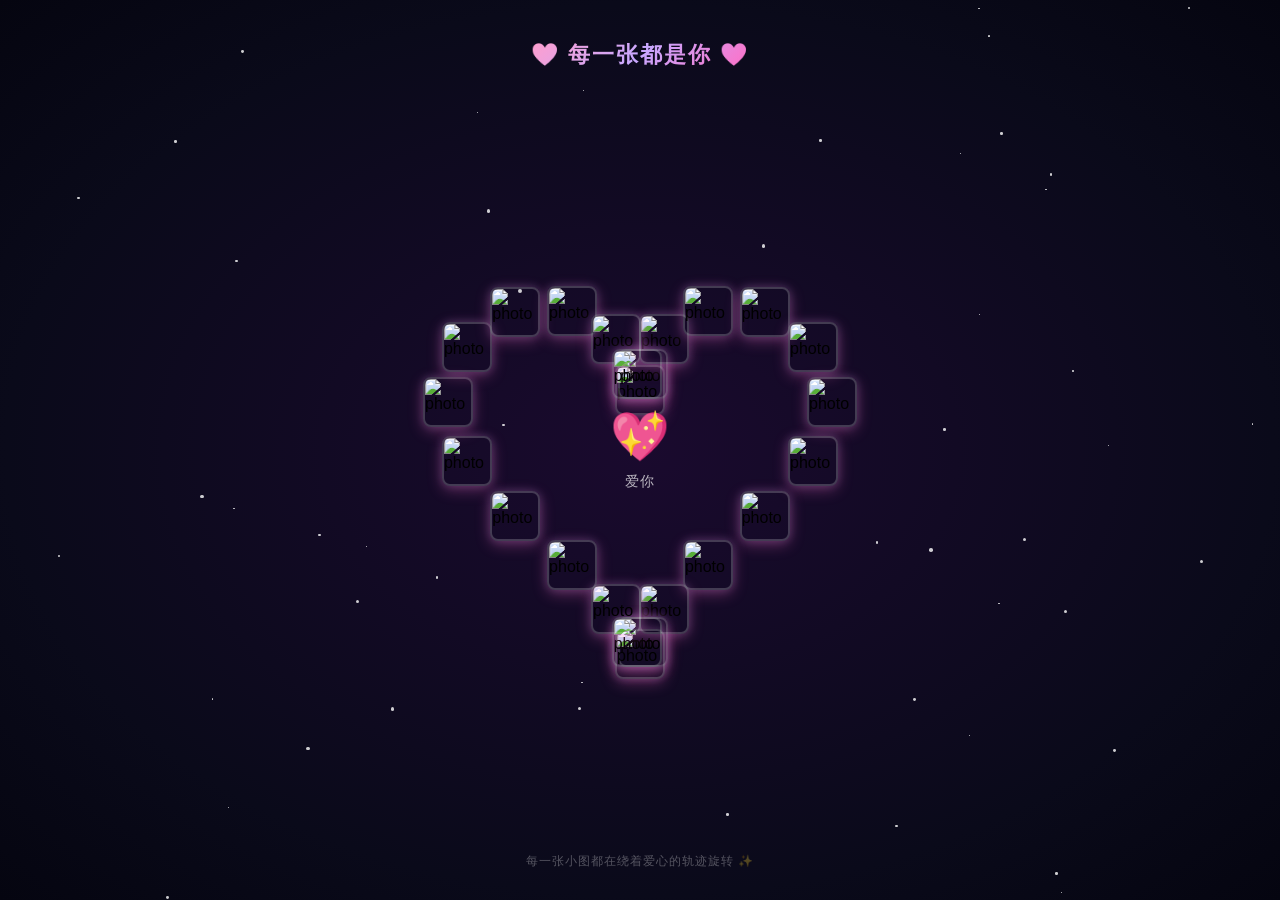
==== jizi.html @ 72210133 "Create jizi.html" ====
<!DOCTYPE html>
<html lang="zh-CN">
<html lang="zh-CN">
<head>
<meta charset="UTF-8" />
<meta name="viewport" content="width=device-width, initial-scale=1.0" />
<title>旋转爱心 💕</title>
<style>
  * { margin: 0; padding: 0; box-sizing: border-box; }

  body {
    min-height: 100vh;
    background: radial-gradient(ellipse at center, #1a0a2e, #0a0a1a 70%, #050510);
    display: flex;
    justify-content: center;
    align-items: center;
    overflow: hidden;
    font-family: "PingFang SC", "Microsoft YaHei", sans-serif;
  }

  /* 星星背景 */
  .stars {
    position: fixed;
    inset: 0;
    pointer-events: none;
  }
  .stars span {
    position: absolute;
    border-radius: 50%;
    background: rgba(255,255,255,.8);
    animation: twinkle var(--d, 3s) ease-in-out infinite;
  }
  @keyframes twinkle {
    0%,100% { opacity: .2; transform: scale(.8); }
    50% { opacity: 1; transform: scale(1.2); }
  }

  /* 爱心容器 */
  .heart-container {
    position: relative;
    width: 400px;
    height: 400px;
    animation: heartBeat 2s ease-in-out infinite;
  }
  @keyframes heartBeat {
    0%,100% { transform: scale(1); }
    15% { transform: scale(1.08); }
    30% { transform: scale(1); }
    45% { transform: scale(1.04); }
    60% { transform: scale(1); }
  }

  /* 每张小图 */
  .heart-item {
    position: absolute;
    width: 50px;
    height: 50px;
    border-radius: 8px;
    overflow: hidden;
    box-shadow: 0 4px 15px rgba(255,110,196,.3), 0 0 10px rgba(200,168,255,.2);
    border: 2px solid rgba(255,255,255,.2);
    animation: orbit var(--orbit-duration, 12s) linear infinite;
    animation-delay: var(--delay, 0s);
    transform-origin: center center;
  }
  .heart-item img {
    width: 100%;
    height: 100%;
    object-fit: cover;
    animation: spin 4s linear infinite;
  }

  @keyframes orbit {
    from { transform: rotate(var(--start-angle, 0deg)) translateX(var(--radius, 140px)) rotate(calc(-1 * var(--start-angle, 0deg))); }
    to { transform: rotate(calc(var(--start-angle, 0deg) + 360deg)) translateX(var(--radius, 140px)) rotate(calc(-1 * (var(--start-angle, 0deg) + 360deg))); }
  }
  @keyframes spin {
    from { transform: rotate(0deg); }
    to { transform: rotate(360deg); }
  }

  /* 爱心中心文字 */
  .heart-center {
    position: absolute;
    top: 50%;
    left: 50%;
    transform: translate(-50%, -50%);
    text-align: center;
    z-index: 10;
    pointer-events: none;
  }
  .heart-center .emoji {
    font-size: 48px;
    animation: pulse 2s ease-in-out infinite;
  }
  .heart-center .text {
    margin-top: 8px;
    font-size: 14px;
    color: rgba(255,255,255,.7);
    letter-spacing: 1px;
  }
  @keyframes pulse {
    0%,100% { transform: scale(1); }
    50% { transform: scale(1.15); }
  }

  /* 标题 */
  .title {
    position: fixed;
    top: 40px;
    left: 50%;
    transform: translateX(-50%);
    font-size: 22px;
    font-weight: 700;
    background: linear-gradient(135deg, #ff9ecd, #c8a8ff, #ff6ec4);
    -webkit-background-clip: text;
    -webkit-text-fill-color: transparent;
    background-clip: text;
    letter-spacing: 2px;
    animation: titleGlow 3s ease-in-out infinite;
    white-space: nowrap;
  }
  @keyframes titleGlow {
    0%,100% { filter: brightness(1); }
    50% { filter: brightness(1.3); }
  }

  /* 底部提示 */
  .hint {
    position: fixed;
    bottom: 30px;
    left: 50%;
    transform: translateX(-50%);
    color: rgba(255,255,255,.3);
    font-size: 12px;
    letter-spacing: 1px;
  }

  @media (max-width: 480px) {
    .heart-container { width: 320px; height: 320px; }
    .heart-item { width: 40px; height: 40px; }
    .title { font-size: 17px; top: 24px; }
    .heart-center .emoji { font-size: 36px; }
  }
</style>
</head>
<body>

<div class="title">❤️ 每一张都是你 ❤️</div>

<div class="stars" id="stars"></div>

<div class="heart-container" id="heartContainer">
  <!-- 中心 -->
  <div class="heart-center">
    <div class="emoji">💖</div>
    <div class="text">爱你</div>
  </div>
  <!-- JS 动态生成图片 -->
</div>

<div class="hint">每一张小图都在绕着爱心的轨迹旋转 ✨</div>

<script>
  // 星星
  const starsEl = document.getElementById('stars');
  for (let i = 0; i < 50; i++) {
    const s = document.createElement('span');
    s.style.left = Math.random() * 100 + '%';
    s.style.top = Math.random() * 100 + '%';
    s.style.width = s.style.height = (Math.random() * 3 + 1) + 'px';
    s.style.setProperty('--d', (Math.random() * 4 + 2) + 's');
    s.style.animationDelay = Math.random() * 4 + 's';
    starsEl.appendChild(s);
  }

  // 生成爱心轨迹上的点
  // 爱心参数方程: x = 16sin³(t), y = -(13cos(t) - 5cos(2t) - 2cos(3t) - cos(4t))
  function heartPoint(t) {
    const x = 16 * Math.pow(Math.sin(t), 3);
    const y = -(13 * Math.cos(t) - 5 * Math.cos(2*t) - 2 * Math.cos(3*t) - Math.cos(4*t));
    return { x, y };
  }

  const container = document.getElementById('heartContainer');
  const count = 24; // 图片数量
  const scale = 12; // 爱心大小缩放

  for (let i = 0; i < count; i++) {
    const t = (i / count) * Math.PI * 2;
    const pt = heartPoint(t);

    // 爱心坐标 → 容器中心偏移
    const cx = 200 + pt.x * scale;
    const cy = 200 + pt.y * scale;

    const item = document.createElement('div');
    item.className = 'heart-item';
    item.style.left = (cx - 25) + 'px';
    item.style.top = (cy - 25) + 'px';
    item.style.setProperty('--start-angle', (t * 180 / Math.PI) + 'deg');
    item.style.setProperty('--radius', '140px');
    item.style.setProperty('--orbit-duration', (10 + (i % 4) * 2) + 's');
    item.style.setProperty('--delay', (-i * 0.5) + 's');

    const img = document.createElement('img');
    // ★ 替换成你自己的图片路径，可以用同一张或不同张
    img.src = 'https://picsum.photos/100/100?random=' + i;
    img.alt = 'photo';

    item.appendChild(img);
    container.appendChild(item);
  }
</script>

</body>
</html>
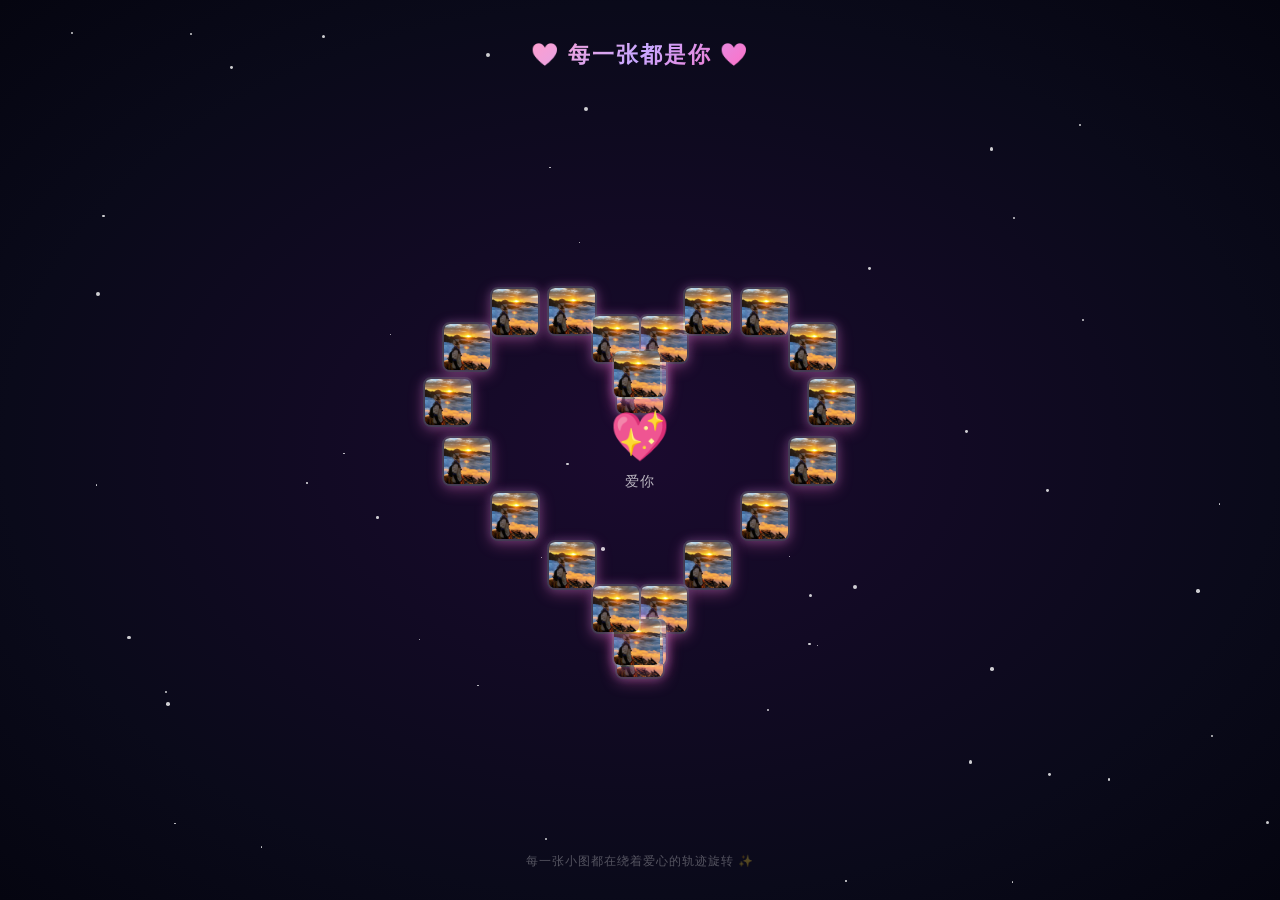
==== commit 47155159: "Update jizi.html" ====
--- a/jizi.html
+++ b/jizi.html
@@ -205,7 +205,7 @@
 
     const img = document.createElement('img');
     // ★ 替换成你自己的图片路径，可以用同一张或不同张
-    img.src = 'https://picsum.photos/100/100?random=' + i;
+    img.src = './ji.jpg?random=' + i;
     img.alt = 'photo';
 
     item.appendChild(img);
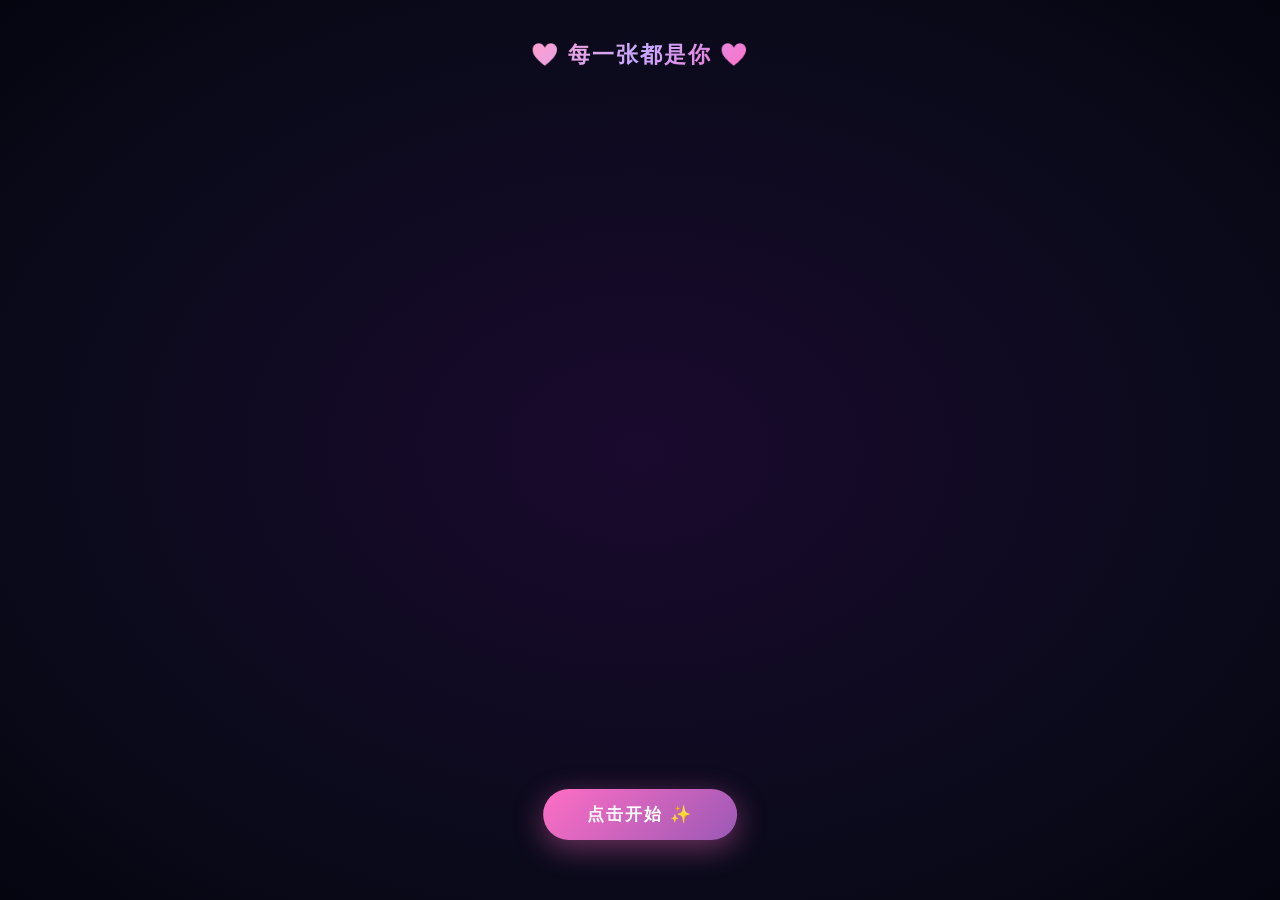
==== commit 667af157: "Update jizi.html" ====
--- a/jizi.html
+++ b/jizi.html
@@ -1,10 +1,9 @@
 <!DOCTYPE html>
-<html lang="zh-CN">
 <html lang="zh-CN">
 <head>
 <meta charset="UTF-8" />
 <meta name="viewport" content="width=device-width, initial-scale=1.0" />
-<title>旋转爱心 💕</title>
+<title>照片拼成爱心 💕</title>
 <style>
   * { margin: 0; padding: 0; box-sizing: border-box; }
 
@@ -18,91 +17,75 @@
     font-family: "PingFang SC", "Microsoft YaHei", sans-serif;
   }
 
-  /* 星星背景 */
-  .stars {
-    position: fixed;
-    inset: 0;
-    pointer-events: none;
-  }
-  .stars span {
+  .scene {
+    position: relative;
+    width: 420px;
+    height: 420px;
+  }
+
+  /* 每张照片 */
+  .photo-piece {
     position: absolute;
-    border-radius: 50%;
-    background: rgba(255,255,255,.8);
-    animation: twinkle var(--d, 3s) ease-in-out infinite;
-  }
-  @keyframes twinkle {
-    0%,100% { opacity: .2; transform: scale(.8); }
-    50% { opacity: 1; transform: scale(1.2); }
-  }
-
-  /* 爱心容器 */
-  .heart-container {
-    position: relative;
-    width: 400px;
-    height: 400px;
-    animation: heartBeat 2s ease-in-out infinite;
-  }
-  @keyframes heartBeat {
-    0%,100% { transform: scale(1); }
-    15% { transform: scale(1.08); }
-    30% { transform: scale(1); }
-    45% { transform: scale(1.04); }
-    60% { transform: scale(1); }
-  }
-
-  /* 每张小图 */
-  .heart-item {
-    position: absolute;
-    width: 50px;
-    height: 50px;
-    border-radius: 8px;
+    width: 36px;
+    height: 36px;
+    border-radius: 6px;
     overflow: hidden;
-    box-shadow: 0 4px 15px rgba(255,110,196,.3), 0 0 10px rgba(200,168,255,.2);
-    border: 2px solid rgba(255,255,255,.2);
-    animation: orbit var(--orbit-duration, 12s) linear infinite;
-    animation-delay: var(--delay, 0s);
-    transform-origin: center center;
-  }
-  .heart-item img {
+    box-shadow: 0 2px 10px rgba(255,110,196,.3);
+    border: 1.5px solid rgba(255,255,255,.25);
+    opacity: 0;
+    transition: all 1.2s cubic-bezier(.34,1.56,.64,1);
+  }
+  .photo-piece img {
     width: 100%;
     height: 100%;
     object-fit: cover;
-    animation: spin 4s linear infinite;
-  }
-
-  @keyframes orbit {
-    from { transform: rotate(var(--start-angle, 0deg)) translateX(var(--radius, 140px)) rotate(calc(-1 * var(--start-angle, 0deg))); }
-    to { transform: rotate(calc(var(--start-angle, 0deg) + 360deg)) translateX(var(--radius, 140px)) rotate(calc(-1 * (var(--start-angle, 0deg) + 360deg))); }
-  }
-  @keyframes spin {
-    from { transform: rotate(0deg); }
-    to { transform: rotate(360deg); }
-  }
-
-  /* 爱心中心文字 */
-  .heart-center {
+  }
+
+  /* 爱心形成后的脉冲 */
+  .scene.formed .photo-piece {
+    animation: pieceFloat 3s ease-in-out infinite;
+  }
+  @keyframes pieceFloat {
+    0%,100% { transform: translateY(0) rotate(0deg); }
+    50% { transform: translateY(-3px) rotate(1deg); }
+  }
+
+  /* 中心爱心 */
+  .center-heart {
     position: absolute;
     top: 50%;
     left: 50%;
-    transform: translate(-50%, -50%);
-    text-align: center;
-    z-index: 10;
+    transform: translate(-50%, -50%) scale(0);
+    font-size: 52px;
+    z-index: 5;
+    transition: transform 0.8s cubic-bezier(.34,1.56,.64,1);
     pointer-events: none;
   }
-  .heart-center .emoji {
-    font-size: 48px;
-    animation: pulse 2s ease-in-out infinite;
-  }
-  .heart-center .text {
-    margin-top: 8px;
+  .center-heart.show {
+    transform: translate(-50%, -50%) scale(1);
+    animation: heartPulse 2s ease-in-out infinite 0.8s;
+  }
+  @keyframes heartPulse {
+    0%,100% { transform: translate(-50%, -50%) scale(1); }
+    50% { transform: translate(-50%, -50%) scale(1.15); }
+  }
+
+  /* 文字 */
+  .center-text {
+    position: absolute;
+    top: 60%;
+    left: 50%;
+    transform: translateX(-50%) translateY(20px);
+    color: rgba(255,255,255,.8);
     font-size: 14px;
-    color: rgba(255,255,255,.7);
-    letter-spacing: 1px;
-  }
-  @keyframes pulse {
-    0%,100% { transform: scale(1); }
-    50% { transform: scale(1.15); }
-  }
+    letter-spacing: 2px;
+    opacity: 0;
+    transition: opacity 1s ease 2s;
+    white-space: nowrap;
+    z-index: 5;
+    pointer-events: none;
+  }
+  .center-text.show { opacity: 1; }
 
   /* 标题 */
   .title {
@@ -125,22 +108,40 @@
     50% { filter: brightness(1.3); }
   }
 
-  /* 底部提示 */
-  .hint {
+  /* 按钮 */
+  .start-btn {
     position: fixed;
-    bottom: 30px;
+    bottom: 60px;
     left: 50%;
     transform: translateX(-50%);
-    color: rgba(255,255,255,.3);
-    font-size: 12px;
-    letter-spacing: 1px;
+    padding: 14px 44px;
+    border-radius: 50px;
+    background: linear-gradient(135deg, #ff6ec4, #9b59b6);
+    color: #fff;
+    font-size: 17px;
+    font-weight: 600;
+    border: none;
+    cursor: pointer;
+    letter-spacing: 2px;
+    box-shadow: 0 8px 30px rgba(255,110,196,.4);
+    transition: all .3s ease;
+    z-index: 100;
+  }
+  .start-btn:hover {
+    transform: translateX(-50%) scale(1.06);
+    box-shadow: 0 12px 40px rgba(255,110,196,.6);
+  }
+  .start-btn.hidden {
+    opacity: 0;
+    pointer-events: none;
+    transform: translateX(-50%) scale(0.8);
   }
 
   @media (max-width: 480px) {
-    .heart-container { width: 320px; height: 320px; }
-    .heart-item { width: 40px; height: 40px; }
+    .scene { width: 340px; height: 340px; }
+    .photo-piece { width: 28px; height: 28px; }
     .title { font-size: 17px; top: 24px; }
-    .heart-center .emoji { font-size: 36px; }
+    .center-heart { font-size: 40px; }
   }
 </style>
 </head>
@@ -148,68 +149,103 @@
 
 <div class="title">❤️ 每一张都是你 ❤️</div>
 
-<div class="stars" id="stars"></div>
-
-<div class="heart-container" id="heartContainer">
-  <!-- 中心 -->
-  <div class="heart-center">
-    <div class="emoji">💖</div>
-    <div class="text">爱你</div>
-  </div>
-  <!-- JS 动态生成图片 -->
+<div class="scene" id="scene">
+  <div class="center-heart" id="centerHeart">💖</div>
+  <div class="center-text" id="centerText">拼成了 · 永远在一起</div>
 </div>
 
-<div class="hint">每一张小图都在绕着爱心的轨迹旋转 ✨</div>
+<button class="start-btn" id="startBtn" onclick="start()">点击开始 ✨</button>
 
 <script>
-  // 星星
-  const starsEl = document.getElementById('stars');
-  for (let i = 0; i < 50; i++) {
-    const s = document.createElement('span');
-    s.style.left = Math.random() * 100 + '%';
-    s.style.top = Math.random() * 100 + '%';
-    s.style.width = s.style.height = (Math.random() * 3 + 1) + 'px';
-    s.style.setProperty('--d', (Math.random() * 4 + 2) + 's');
-    s.style.animationDelay = Math.random() * 4 + 's';
-    starsEl.appendChild(s);
-  }
-
-  // 生成爱心轨迹上的点
-  // 爱心参数方程: x = 16sin³(t), y = -(13cos(t) - 5cos(2t) - 2cos(3t) - cos(4t))
+  const scene = document.getElementById('scene');
+  const centerHeart = document.getElementById('centerHeart');
+  const centerText = document.getElementById('centerText');
+  const startBtn = document.getElementById('startBtn');
+
+  // 爱心参数方程
   function heartPoint(t) {
     const x = 16 * Math.pow(Math.sin(t), 3);
     const y = -(13 * Math.cos(t) - 5 * Math.cos(2*t) - 2 * Math.cos(3*t) - Math.cos(4*t));
     return { x, y };
   }
 
-  const container = document.getElementById('heartContainer');
-  const count = 24; // 图片数量
-  const scale = 12; // 爱心大小缩放
-
-  for (let i = 0; i < count; i++) {
-    const t = (i / count) * Math.PI * 2;
-    const pt = heartPoint(t);
-
-    // 爱心坐标 → 容器中心偏移
-    const cx = 200 + pt.x * scale;
-    const cy = 200 + pt.y * scale;
-
-    const item = document.createElement('div');
-    item.className = 'heart-item';
-    item.style.left = (cx - 25) + 'px';
-    item.style.top = (cy - 25) + 'px';
-    item.style.setProperty('--start-angle', (t * 180 / Math.PI) + 'deg');
-    item.style.setProperty('--radius', '140px');
-    item.style.setProperty('--orbit-duration', (10 + (i % 4) * 2) + 's');
-    item.style.setProperty('--delay', (-i * 0.5) + 's');
+  // 生成爱心上的所有点
+  function generateHeartPoints(num) {
+    const points = [];
+    for (let i = 0; i < num; i++) {
+      const t = (i / num) * Math.PI * 2;
+      const pt = heartPoint(t);
+      points.push(pt);
+    }
+    return points;
+  }
+
+  const totalPieces = 60; // 照片数量
+  const points = generateHeartPoints(totalPieces);
+  const pieces = [];
+
+  // 创建所有照片碎片
+  for (let i = 0; i < totalPieces; i++) {
+    const piece = document.createElement('div');
+    piece.className = 'photo-piece';
 
     const img = document.createElement('img');
-    // ★ 替换成你自己的图片路径，可以用同一张或不同张
-    img.src = './ji.jpg?random=' + i;
+    // ★ 换成你自己的照片路径
+    img.src = './ji.jpg';
     img.alt = 'photo';
 
-    item.appendChild(img);
-    container.appendChild(item);
+    piece.appendChild(img);
+    scene.appendChild(piece);
+    pieces.push(piece);
+  }
+
+  function start() {
+    startBtn.classList.add('hidden');
+
+    const sceneRect = scene.getBoundingClientRect();
+    const centerX = 210;
+    const centerY = 210;
+    const scale = 10;
+
+    pieces.forEach((piece, i) => {
+      // 随机散开起始位置
+      const angle = Math.random() * Math.PI * 2;
+      const dist = 200 + Math.random() * 300;
+      const startX = centerX + Math.cos(angle) * dist;
+      const startY = centerY + Math.sin(angle) * dist;
+      const startRotate = Math.random() * 720 - 360;
+
+      // 目标爱心位置
+      const pt = points[i];
+      const targetX = centerX + pt.x * scale - 18; // 18 = half width
+      const targetY = centerY + pt.y * scale - 18;
+      const targetRotate = (Math.random() - 0.5) * 20; // 轻微随机旋转
+
+      // 先设到散开位置
+      piece.style.left = startX + 'px';
+      piece.style.top = startY + 'px';
+      piece.style.transform = `rotate(${startRotate}deg) scale(0.3)`;
+      piece.style.opacity = '0';
+
+      // 强制重排
+      piece.offsetHeight;
+
+      // 延迟后飞向爱心位置
+      const delay = i * 30 + Math.random() * 200;
+      setTimeout(() => {
+        piece.style.left = targetX + 'px';
+        piece.style.top = targetY + 'px';
+        piece.style.transform = `rotate(${targetRotate}deg) scale(1)`;
+        piece.style.opacity = '1';
+      }, delay);
+    });
+
+    // 爱心形成后
+    setTimeout(() => {
+      scene.classList.add('formed');
+      centerHeart.classList.add('show');
+      centerText.classList.add('show');
+    }, totalPieces * 30 + 800);
   }
 </script>
 
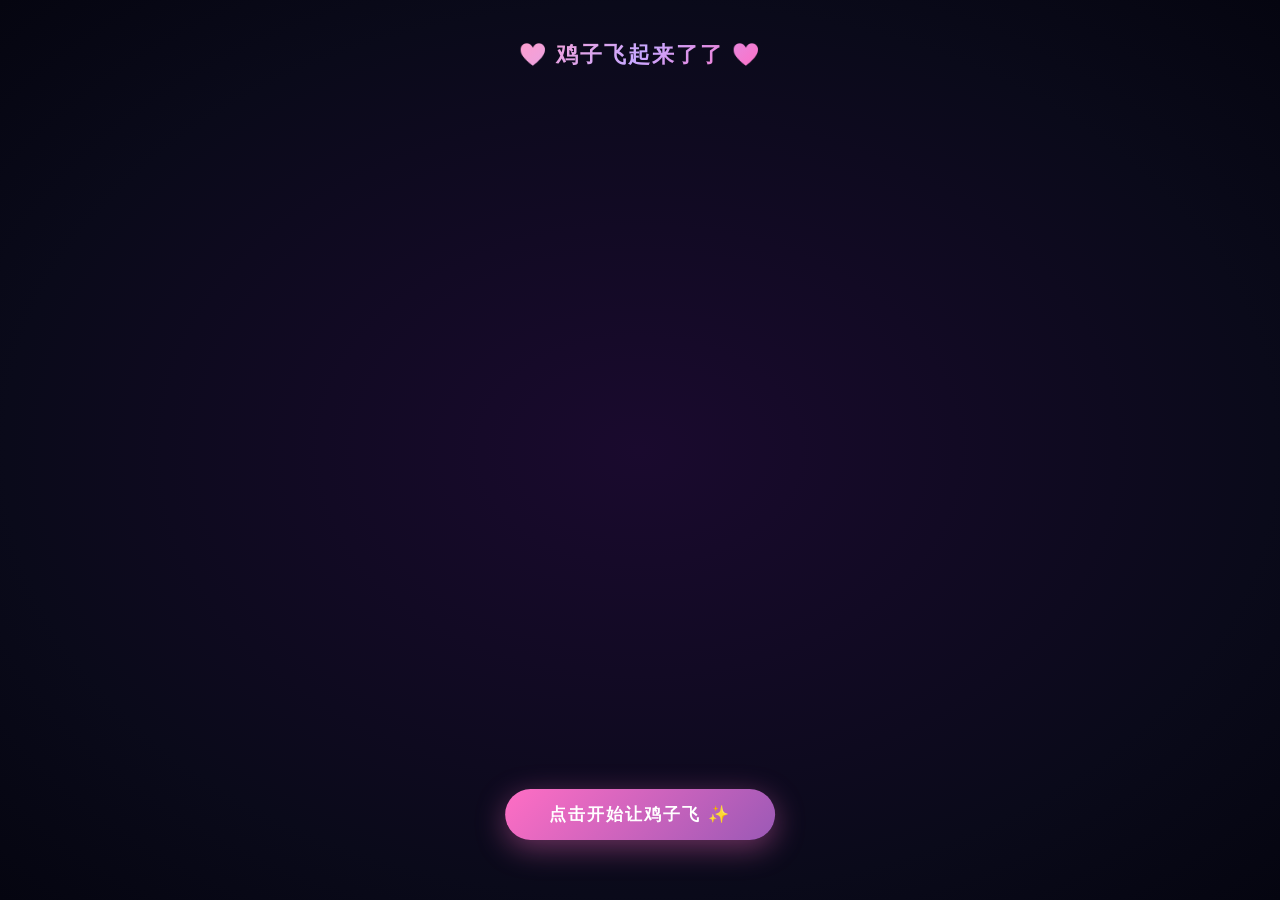
==== commit 7be22812: "Update title and text for jizi.html" ====
--- a/jizi.html
+++ b/jizi.html
@@ -3,7 +3,7 @@
 <head>
 <meta charset="UTF-8" />
 <meta name="viewport" content="width=device-width, initial-scale=1.0" />
-<title>照片拼成爱心 💕</title>
+<title>鸡子飞 💕</title>
 <style>
   * { margin: 0; padding: 0; box-sizing: border-box; }
 
@@ -147,14 +147,14 @@
 </head>
 <body>
 
-<div class="title">❤️ 每一张都是你 ❤️</div>
+<div class="title">❤️ 鸡子飞起来了了 ❤️</div>
 
 <div class="scene" id="scene">
   <div class="center-heart" id="centerHeart">💖</div>
-  <div class="center-text" id="centerText">拼成了 · 永远在一起</div>
+  <div class="center-text" id="centerText">拼成了 · 爱心鸡</div>
 </div>
 
-<button class="start-btn" id="startBtn" onclick="start()">点击开始 ✨</button>
+<button class="start-btn" id="startBtn" onclick="start()">点击开始让鸡子飞 ✨</button>
 
 <script>
   const scene = document.getElementById('scene');
